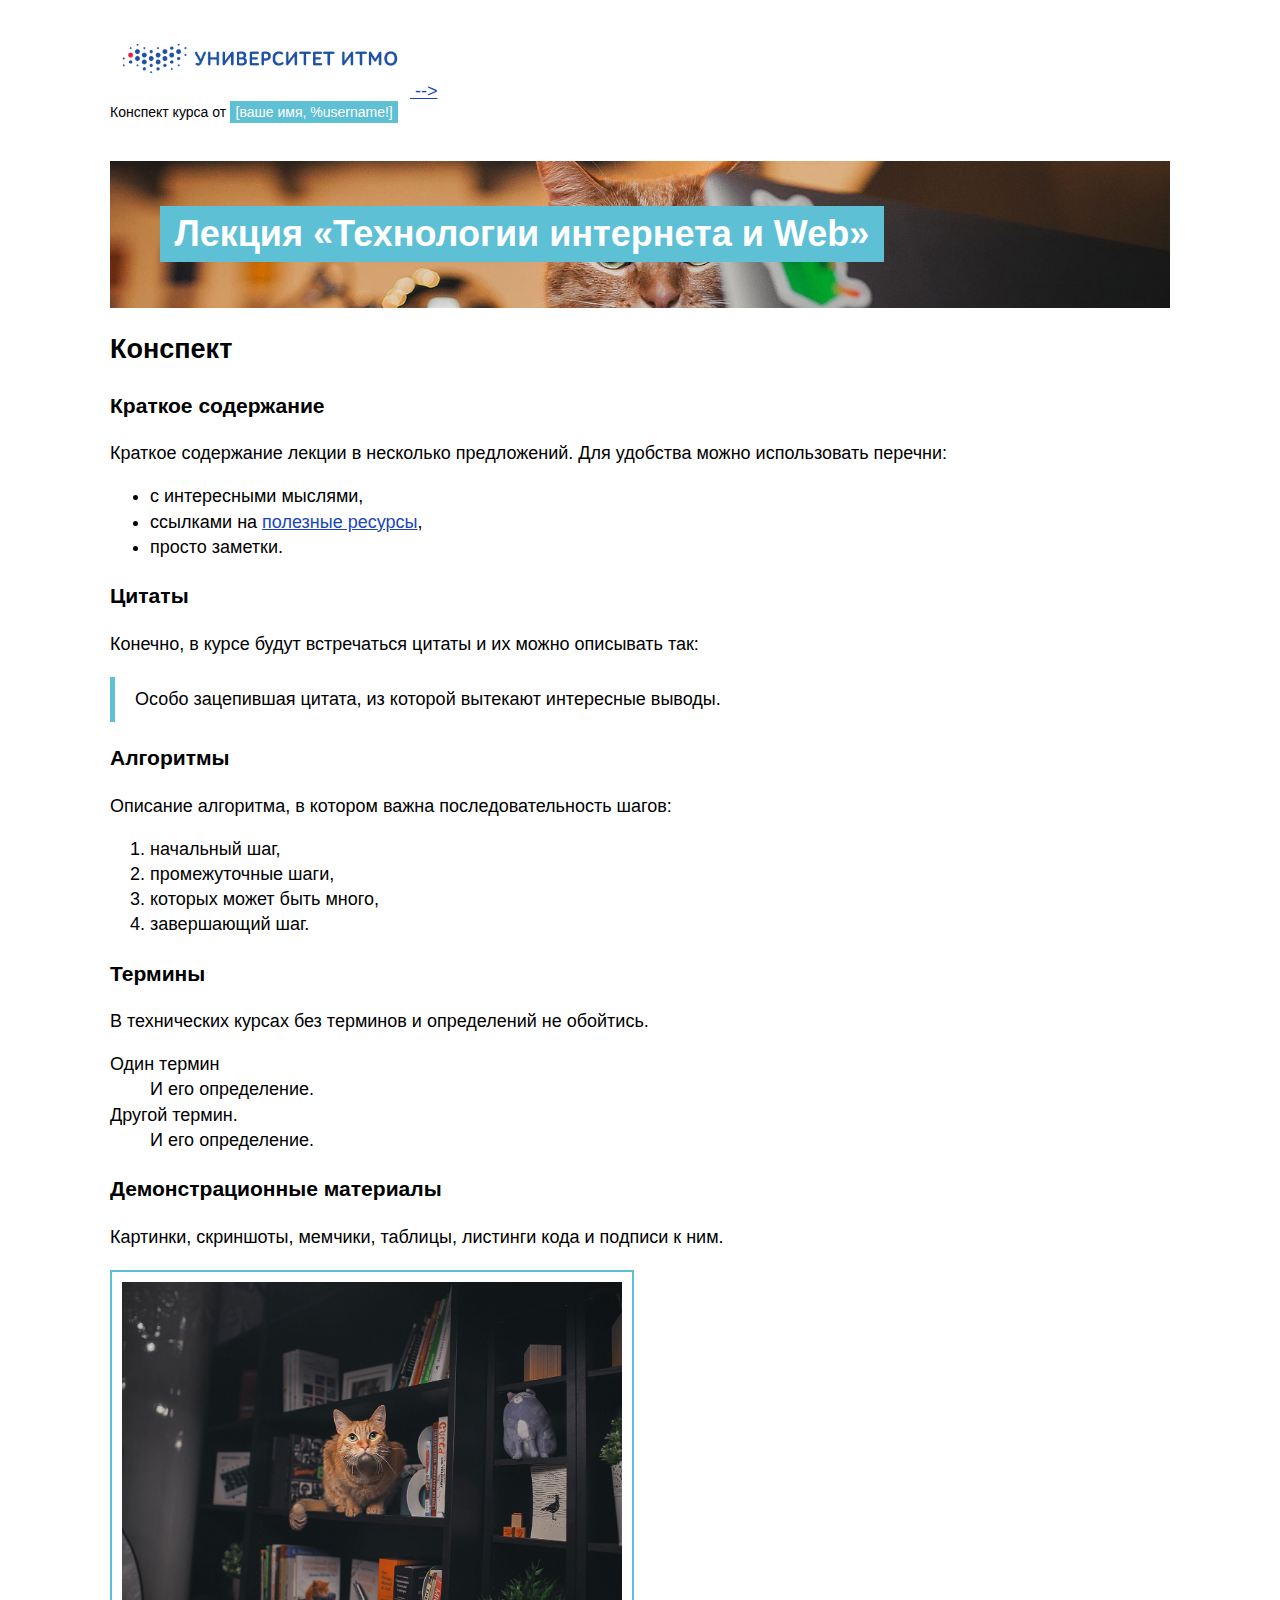
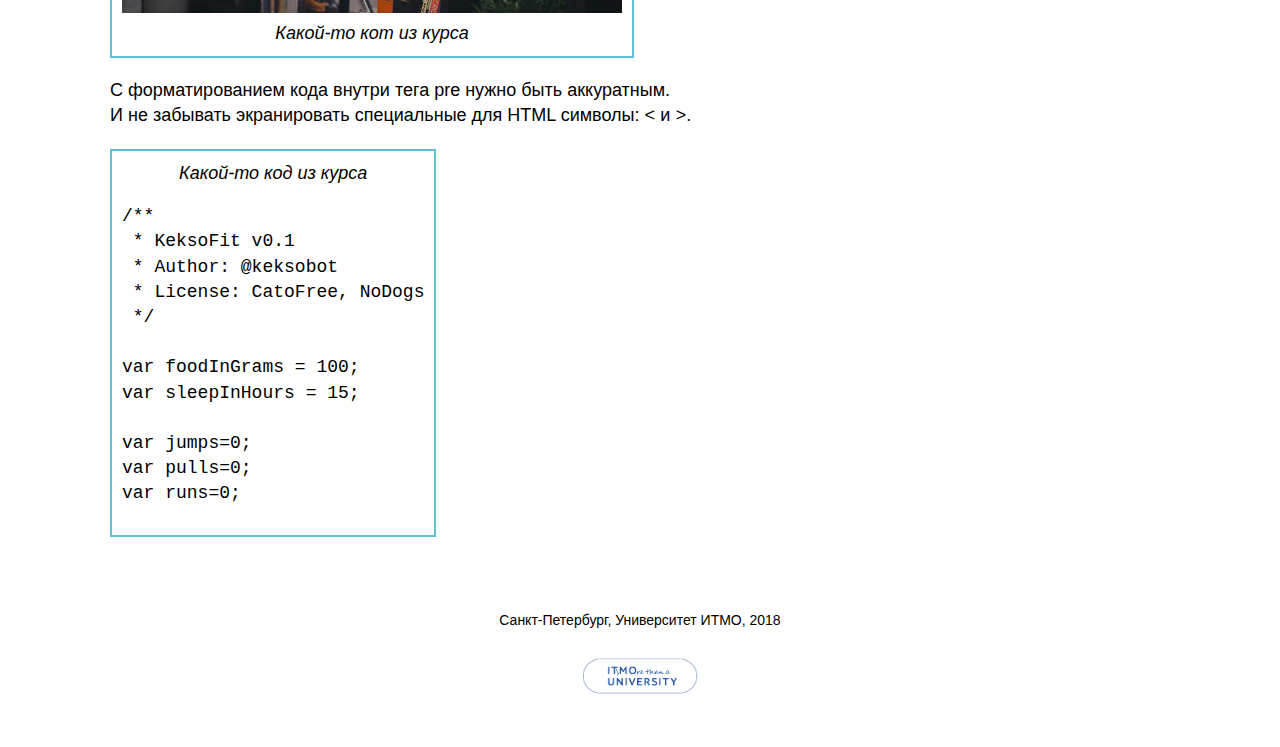
==== lecture-1.html @ e87908d1 "Загрузили файлы" ====
<!DOCTYPE html>
<html lang="ru">
  <head>
    <meta charset="utf-8">
    <title>Технологии интернета и Web</title>
    <link rel="stylesheet" href="css/style.css">
  </head>
  <body>
    <header class="main-header">
      <a href="index.html" class="logo">
        <img src="img/logo.png" alt="Университет ИТМО" width="300"> -->
      </a>
      <p class="username">Конспект курса от <b>[ваше имя, %username!]</b></p>
    </header>

    <main>
      <div class="lecture-banner lecture-1-banner">
        <h1>Лекция «Технологии интернета и Web»</h1>
      </div>

      <section class="summary">
        <h2>Конспект</h2>

        <h3>Краткое содержание</h3>

        <p>Краткое содержание лекции в несколько предложений. Для удобства можно использовать перечни:</p>

        <ul>
          <li>с интересными мыслями,</li>
          <li>ссылками на <a href="https://htmlacademy.ru">полезные ресурсы</a>,</li>
          <li>просто заметки.</li>
        </ul>

        <h3>Цитаты</h3>

        <p>Конечно, в курсе будут встречаться цитаты и их можно описывать так:</p>

        <blockquote>
          Особо зацепившая цитата, из которой вытекают интересные выводы.
        </blockquote>

        <h3>Алгоритмы</h3>

        <p>Описание алгоритма, в котором важна последовательность шагов:</p>

        <ol>
          <li>начальный шаг,</li>
          <li>промежуточные шаги,</li>
          <li>которых может быть много,</li>
          <li>завершающий шаг.</li>
        </ol>

        <h3>Термины</h3>

        <p>В технических курсах без терминов и определений не обойтись.</p>

        <dl>
          <dt>Один термин</dt>
          <dd>И его определение.</dd>

          <dt>Другой термин.</dt>
          <dd>И его определение.</dd>
        </dl>

        <h3>Демонстрационные материалы</h3>

        <p>Картинки, скриншоты, мемчики, таблицы, листинги кода и подписи к ним.</p>

        <figure>
          <img src="img/bg-keks-3.jpg" width="500" alt="Картинка из лекции">
          <figcaption>Какой-то кот из курса</figcaption>
        </figure>

        <p>С форматированием кода внутри тега pre нужно быть аккуратным.<br> И не забывать экранировать специальные для HTML символы: <code>&lt;</code> и <code>&gt;</code>.</p>

        <figure>
          <figcaption>Какой-то код из курса</figcaption>
          <pre><code>/**
 * KeksoFit v0.1
 * Author: @keksobot
 * License: CatoFree, NoDogs
 */

var foodInGrams = 100;
var sleepInHours = 15;

var jumps=0;
var pulls=0;
var runs=0;</code></pre>
        </figure>
      </section>
    </main>

    <footer class="main-footer">
      <p>Санкт-Петербург, Университет ИТМО, 2018</p>
      <p class="slogan"><img src="img/slogan.png" alt="It`s more than a University" width="200"></p>
    </footer>
  </body>
</html>
---- css/style.css ----
body {
  margin: 0;
  padding: 0;
  min-width: 1100px;

  font-family: "PT Sans", Arial, sans-serif;
  font-size: 18px;
  line-height: 1.3;
  color: #000;
}

a:link {
  color: #1946BA;
}

a:hover {
  color: #EC0B43;
}

.main-header {
  width: 1060px;
  margin: 0 auto;
  padding: 20px;
}

.username {
  margin: 0;
  font-size: 14px;
}

.username b {
  padding: 0.2em 0.4em;
  font-weight: normal;
  color: white;
  background-color: #5EC0D5;
}

main {
  width: 1060px;
  margin: 0 auto;
  padding: 20px;
}

.course-banner {
  padding: 50px;
  min-height: 300px;
  color: white;

  background-color: #1946BA;
  background-image: url("../img/bg-keks-1.jpg");
  background-size: cover;
  background-position: center 25%;
}

.course-banner h1 {
  display: inline;
  margin: 0;
  padding: 0.2em 0.4em;
  font-size: 36px;
  line-height: 1.3;
  background-color: #EC0B43;
}

.lecture-banner {
  padding: 50px;
  color: white;

  background-color: #1946BA;
  background-image: url("../img/bg-keks-2.jpg");
  background-size: cover;
  background-position: center 25%;
}

.lecture-banner h1 {
  display: inline;
  margin: 0;
  padding: 0.2em 0.4em;
  font-size: 36px;
  line-height: 1.3;
  background-color: #5EC0D5;
}


.lectures {
  display: flex;
  flex-wrap: wrap;
}

.lectures h2 {
  width: 100%;
}

.lectures-group {
  width: 200px;
  flex-grow: 1;
  padding: 5px 20px;
  border-left: 10px solid #1946BA;
}

.lectures-group--fundamental {
  border-color: #FFDE17;
}

.lectures-group--personal {
  border-color: #00944C;
}

.lectures-group--service {
  border-color: #EA4126;
}

.lectures-group h3 {
  display: inline;
  margin: 0;
  padding: 0.2em 0.4em;
  font-weight: normal;
}

.lectures-group--fundamental h3 {
  color: black;
  background-color: #FFDE17;
}

.lectures-group--personal h3 {
  color: white;
  background-color: #00944C;
}

.lectures-group--service h3 {
  color: white;
  background-color: #EA4126;
}

.lectures-group ul {
  margin: 20px 0;
  padding: 0;
  list-style: none;
}

.lectures-group li {
  margin-bottom: 14px;
}

.summary {
  line-height: 1.4;
}

.summary blockquote {
  padding: 10px 0;
  padding-left: 20px;
  margin: 20px 0;
  border-left: 5px solid #5EC0D5;
}

.summary figure {
  display: table;
  margin: 20px 0;
  padding: 10px;
  border: 2px solid #5EC0D5;
}

.summary figcaption {
  text-align: center;
  font-style: italic;
}

.main-footer {
  width: 1060px;
  margin: 0 auto;
  padding: 20px;
  text-align: center;
  font-size: 14px;
}
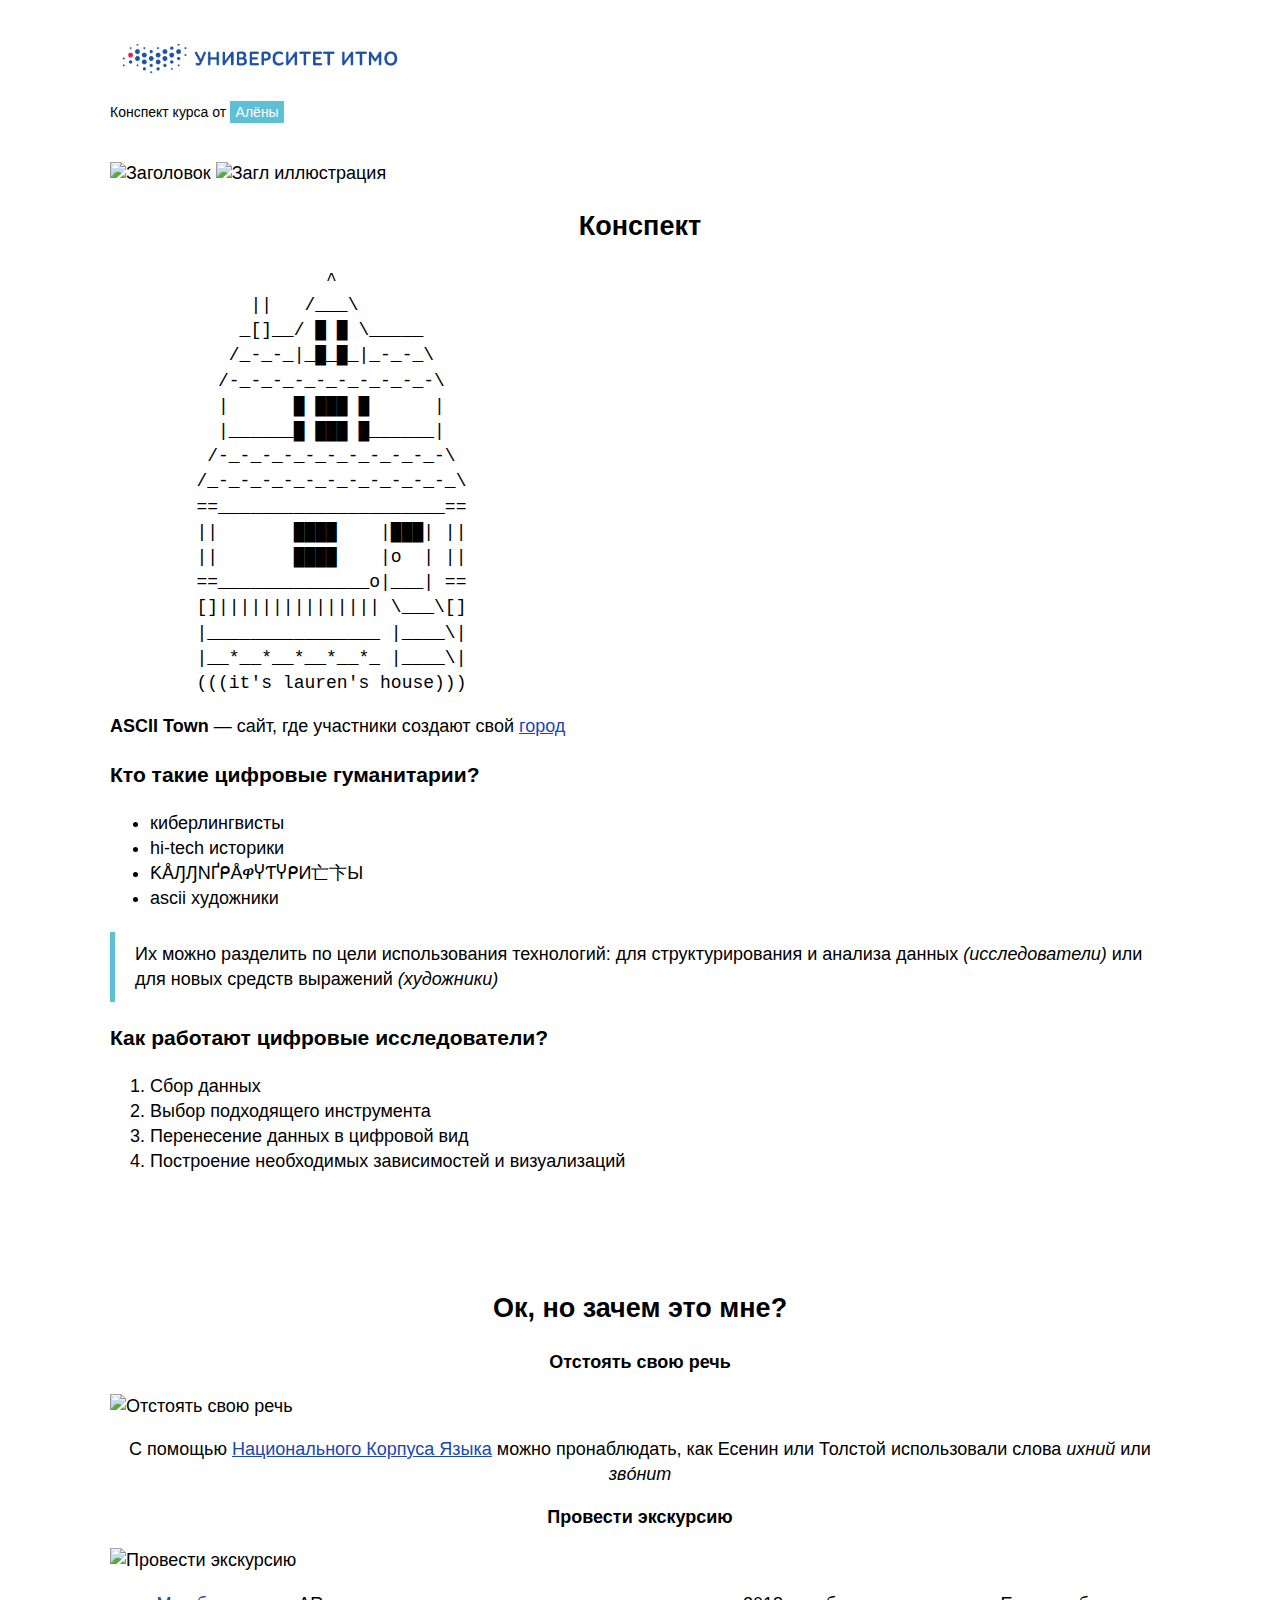
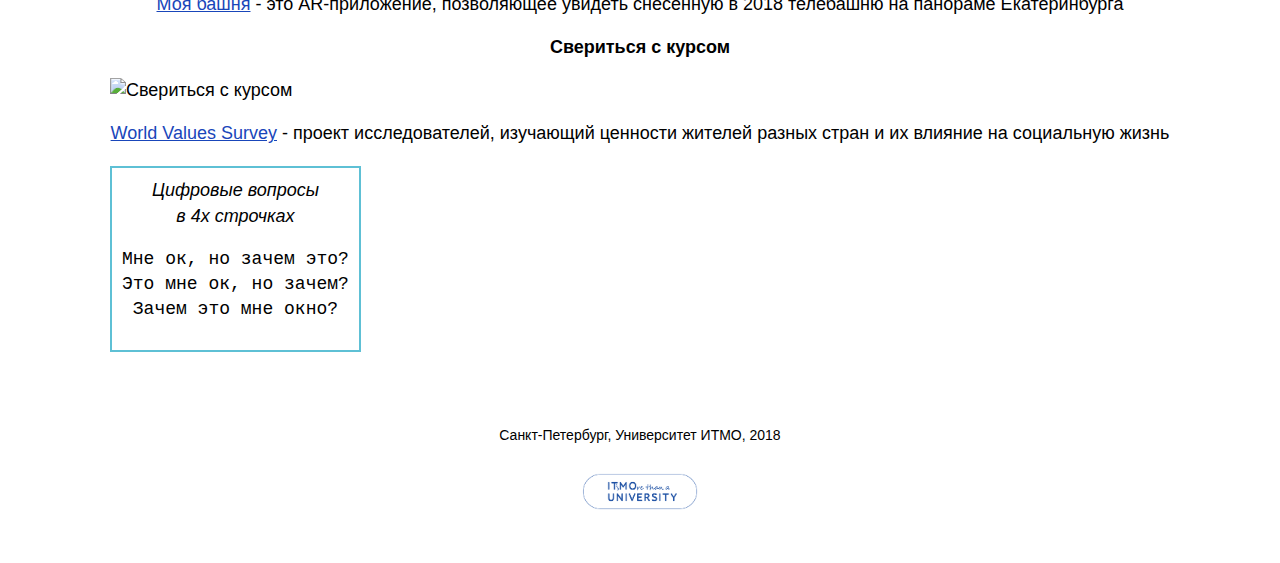
==== commit e32fabe7: "Две лекции загружены" ====
--- a/lecture-1.html
+++ b/lecture-1.html
@@ -2,91 +2,108 @@
 <html lang="ru">
   <head>
     <meta charset="utf-8">
-    <title>Технологии интернета и Web</title>
+    <title>Цифровая гуманитаристика</title>
     <link rel="stylesheet" href="css/style.css">
+
+    <link href="https://fonts.googleapis.com/css?family=Neucha|Open+Sans&display=swap" rel="stylesheet">
   </head>
   <body>
     <header class="main-header">
       <a href="index.html" class="logo">
-        <img src="img/logo.png" alt="Университет ИТМО" width="300"> -->
+        <img src="img/logo.png" alt="Университет ИТМО" width="300">
       </a>
-      <p class="username">Конспект курса от <b>[ваше имя, %username!]</b></p>
+      <p class="username">Конспект курса от <b>Алёны</b></p>
     </header>
 
     <main>
-      <div class="lecture-banner lecture-1-banner">
-        <h1>Лекция «Технологии интернета и Web»</h1>
-      </div>
+      <!-- <div class="lecture-banner lecture-1-banner">
+        <img src="img/titleill.png" alt="Загл иллюстрация" align="center" width="100%">
+      </div>-->
+      <img src="img/Заголовок.png" alt="Заголовок" align="center" width="100%">
+      <img src="img/titleill.png" alt="Загл иллюстрация" align="center" width="100%">
 
       <section class="summary">
-        <h2>Конспект</h2>
+        <h2 align="center">Конспект</h2>
 
-        <h3>Краткое содержание</h3>
 
-        <p>Краткое содержание лекции в несколько предложений. Для удобства можно использовать перечни:</p>
+        <div id="house">
+                <p align="right"><pre>
+                    ^
+             ||   /___\
+            _[]__/ █ █ \_____
+           /_-_-_|_█_█_|_-_-_\
+          /-_-_-_-_-_-_-_-_-_-\
+          |      █ ███ █      |
+          |______█ ███ █______|
+         /-_-_-_-_-_-_-_-_-_-_-\
+        /_-_-_-_-_-_-_-_-_-_-_-_\
+        ==_____________________==
+        ||       ████    |███| ||
+        ||       ████    |o  | ||
+        ==______________o|___| ==
+        []||||||||||||||| \___\[]
+        |________________ |____\|
+        |__*__*__*__*__*_ |____\|
+        (((it's lauren's house)))</pre></p>
+             <p><b>ASCII Town</b> — сайт, где участники создают свой <a href="http://ascii.designforthe.net/">город</a></p>
+
+        </div>
+
+        <div id="content"><h3 >Кто такие цифровые гуманитарии?</h3>
 
         <ul>
-          <li>с интересными мыслями,</li>
-          <li>ссылками на <a href="https://htmlacademy.ru">полезные ресурсы</a>,</li>
-          <li>просто заметки.</li>
+          <li>киберлингвисты</li>
+          <li>hi-tech историки</li>
+          <li>ƘÅԒԒNҐᑭÅዋჄƬჄᑭИ亡卞Ы</li>
+          <li>ascii художники</li>
         </ul>
 
-        <h3>Цитаты</h3>
-
-        <p>Конечно, в курсе будут встречаться цитаты и их можно описывать так:</p>
-
         <blockquote>
-          Особо зацепившая цитата, из которой вытекают интересные выводы.
+          Их можно разделить по цели использования технологий: для структурирования и анализа данных <i>(исследователи)</i> или для новых средств выражений <i>(художники)</i>
         </blockquote>
 
-        <h3>Алгоритмы</h3>
-
-        <p>Описание алгоритма, в котором важна последовательность шагов:</p>
+        <h3>Как работают цифровые исследователи?</h3>
 
         <ol>
-          <li>начальный шаг,</li>
-          <li>промежуточные шаги,</li>
-          <li>которых может быть много,</li>
-          <li>завершающий шаг.</li>
+          <li>Сбор данных</li>
+          <li>Выбор подходящего инструмента</li>
+          <li>Перенесение данных в цифровой вид</li>
+          <li>Построение необходимых зависимостей и визуализаций</li>
         </ol>
+<pre>
 
-        <h3>Термины</h3>
 
-        <p>В технических курсах без терминов и определений не обойтись.</p>
 
-        <dl>
-          <dt>Один термин</dt>
-          <dd>И его определение.</dd>
+</pre>
+</div>
 
-          <dt>Другой термин.</dt>
-          <dd>И его определение.</dd>
-        </dl>
+<h2 align="center"> <b> Ок, но зачем это мне? </b></h2>
 
-        <h3>Демонстрационные материалы</h3>
 
-        <p>Картинки, скриншоты, мемчики, таблицы, листинги кода и подписи к ним.</p>
+        <section class="use">
+        <section >
+          <p align="center" class="pros"><b> Отстоять свою речь </b></p>
+          <img src="img/am_g.png" width="350" alt="Отстоять свою речь">
+          <p align="center" class="comment">С помощью <a href="http://ruscorpora.ru/new/"> Национального Корпуса Языка</a> можно пронаблюдать, как Есенин или Толстой использовали слова <i>ихний</i> или <i>звóнит</i></p>
+        </section>
+        <section >
+          <p align="center" class="pros"><b> Провести экскурсию </b></p>
+          <img src="img/am_e.png" width="350" alt="Провести экскурсию">
+          <p align="center" class="comment"> <a href="https://strelkamag.com/ru/news/snesyonnuyu-telebashnyu-v-ekaterinburge-vossozdali-v-dopolnennoi-realnosti">Моя башня</a> - это AR-приложение, позволяющее увидеть снесенную в 2018 телебашню на панораме Екатеринбурга</p>
+        </section>
+        <section >
+          <p align="center" class="pros"><b> Свериться с курсом </b></p>
+          <img src="img/am_k.png" width="350" alt="Свериться с курсом">
+          <p align="center" class="comment"><a href="http://www.worldvaluessurvey.org/wvs.jsp">World Values Survey</a> - проект исследователей, изучающий ценности жителей разных стран и их влияние на социальную жизнь</p>
+        </section>
+        </section>
 
-        <figure>
-          <img src="img/bg-keks-3.jpg" width="500" alt="Картинка из лекции">
-          <figcaption>Какой-то кот из курса</figcaption>
-        </figure>
-
-        <p>С форматированием кода внутри тега pre нужно быть аккуратным.<br> И не забывать экранировать специальные для HTML символы: <code>&lt;</code> и <code>&gt;</code>.</p>
-
-        <figure>
-          <figcaption>Какой-то код из курса</figcaption>
-          <pre><code>/**
- * KeksoFit v0.1
- * Author: @keksobot
- * License: CatoFree, NoDogs
- */
-
-var foodInGrams = 100;
-var sleepInHours = 15;
-
-var jumps=0;
-var pulls=0;
-var runs=0;</code></pre>
+        <figure align="center">
+          <figcaption>Цифровые вопросы</figcaption>
+          <figcaption><i>в 4х строчках</i></figcaption>
+          <pre><code>Мне ок, но зачем это?
+Это мне ок, но зачем?
+Зачем это мне окно?</code></pre>
         </figure>
       </section>
     </main>
